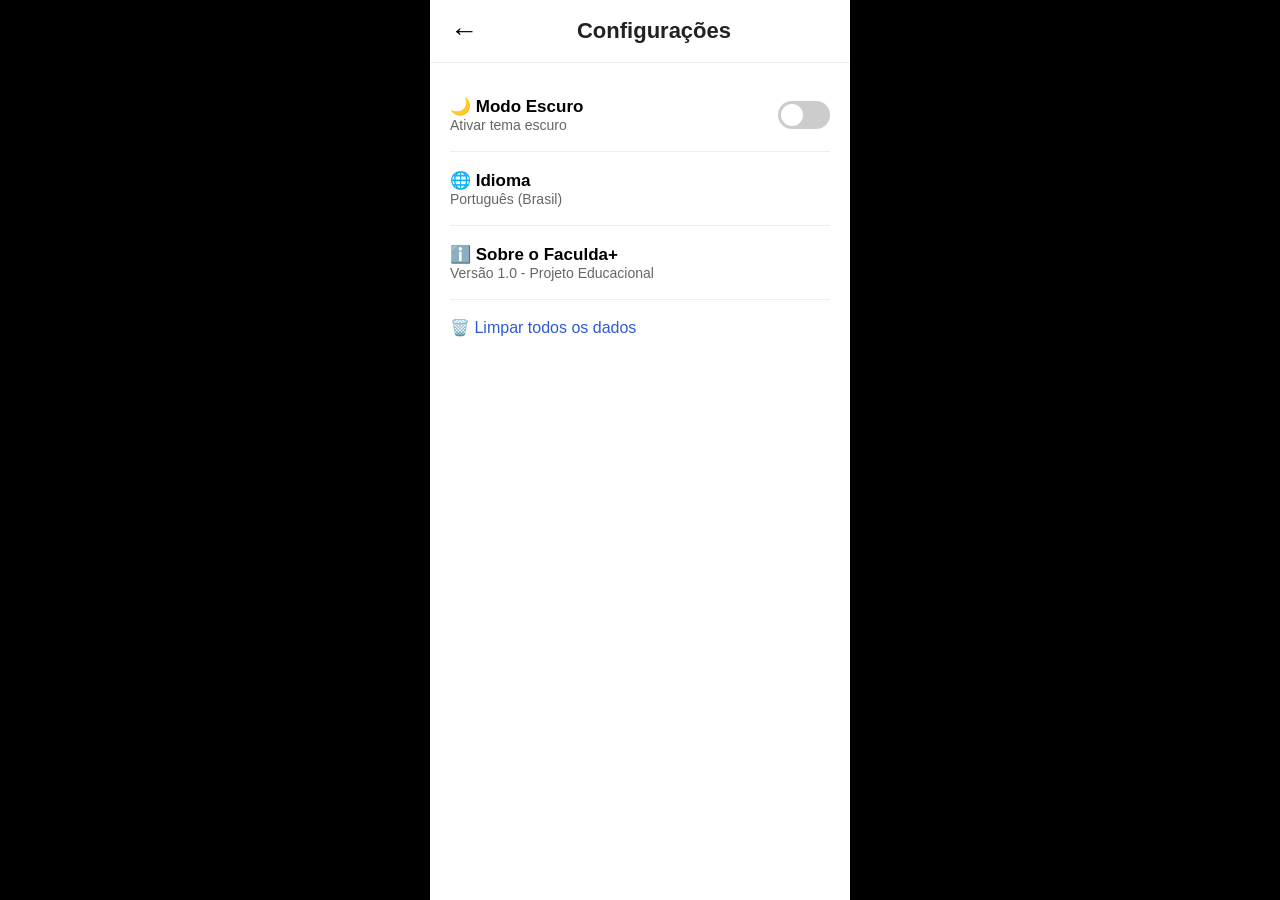
==== configuracoes.html @ e9c03b12 "Add files via upload" ====
<!DOCTYPE html>
<html lang="pt-BR">
<head>
  <meta charset="UTF-8" />
  <meta name="viewport" content="width=device-width, initial-scale=1.0" />
  <title>Configurações - Faculda+</title>
  <link rel="stylesheet" href="configuracoes-style.css" />
</head>
<body>
  <div class="app-container">

    <header class="header">
      <button onclick="window.history.back()" class="back-btn">←</button>
      <h1>Configurações</h1>
      <div></div>
    </header>

    <div class="settings-container">
      <div class="setting-item">
        <div>
          <strong>🌙 Modo Escuro</strong>
          <p>Ativar tema escuro</p>
        </div>
        <label class="switch">
          <input type="checkbox" id="darkModeToggle">
          <span class="slider"></span>
        </label>
      </div>

      <div class="setting-item">
        <div>
          <strong>🌐 Idioma</strong>
          <p>Português (Brasil)</p>
        </div>
      </div>

      <div class="setting-item">
        <div>
          <strong>ℹ️ Sobre o Faculda+</strong>
          <p>Versão 1.0 - Projeto Educacional</p>
        </div>
      </div>

      <div class="setting-item">
        <a href="#" id="clearData">🗑️ Limpar todos os dados</a>
      </div>
    </div>

  </div>

  <script src="configuracoes-script.js"></script>
</body>
</html>
---- configuracoes-style.css ----
* { margin: 0; padding: 0; box-sizing: border-box; }

body { 
  font-family: Arial, Helvetica, sans-serif; 
  background: #000; 
  transition: background 0.3s;
}

.app-container {
  max-width: 420px;
  margin: 0 auto;
  background: #fff;
  min-height: 100vh;
  transition: background 0.3s;
}

/* Modo Escuro */
body.dark-mode .app-container {
  background: #1a1a1a;
  color: #eee;
}

.header {
  display: flex;
  align-items: center;
  justify-content: space-between;
  padding: 15px 20px;
  background: #fff;
  border-bottom: 1px solid #eee;
}

body.dark-mode .header {
  background: #1f1f1f;
  border-bottom: 1px solid #333;
}

.back-btn {
  font-size: 28px;
  background: none;
  border: none;
  cursor: pointer;
}

h1 {
  font-size: 22px;
  color: #222;
}

body.dark-mode h1 {
  color: #fff;
}

/* Container das configurações */
.settings-container {
  padding: 15px 20px;
}

.setting-item {
  display: flex;
  justify-content: space-between;
  align-items: center;
  padding: 18px 0;
  border-bottom: 1px solid #eee;
}

body.dark-mode .setting-item {
  border-bottom: 1px solid #333;
}

.setting-item:last-child {
  border-bottom: none;
}

.setting-item strong {
  font-size: 17px;
}

.setting-item p {
  color: #666;
  font-size: 14px;
}

body.dark-mode .setting-item p {
  color: #aaa;
}

/* Toggle Switch */
.switch {
  position: relative;
  display: inline-block;
  width: 52px;
  height: 28px;
}

.switch input { opacity: 0; width: 0; height: 0; }

.slider {
  position: absolute;
  cursor: pointer;
  top: 0; left: 0; right: 0; bottom: 0;
  background-color: #ccc;
  transition: .4s;
  border-radius: 34px;
}

.slider:before {
  position: absolute;
  content: "";
  height: 22px;
  width: 22px;
  left: 3px;
  bottom: 3px;
  background-color: white;
  transition: .4s;
  border-radius: 50%;
}

input:checked + .slider {
  background-color: #2f5bd3;
}

input:checked + .slider:before {
  transform: translateX(24px);
}

/* Link */
a {
  color: #2f5bd3;
  text-decoration: none;
}

body.dark-mode a {
  color: #5a9cff;
}
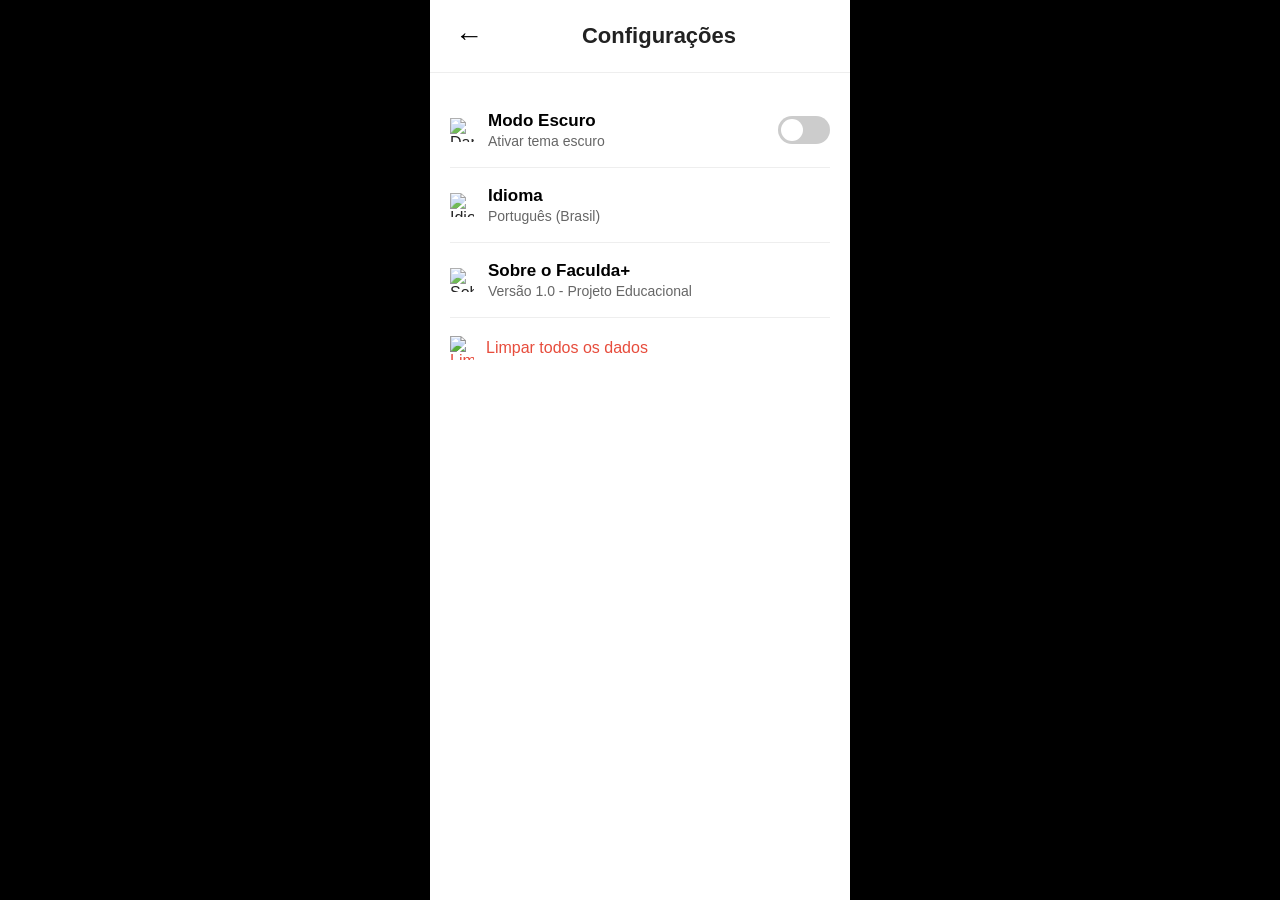
==== commit fb9a533e: "Add files via upload" ====
--- a/configuracoes.html
+++ b/configuracoes.html
@@ -16,10 +16,14 @@
     </header>
 
     <div class="settings-container">
+      
       <div class="setting-item">
-        <div>
-          <strong>🌙 Modo Escuro</strong>
-          <p>Ativar tema escuro</p>
+        <div class="setting-text">
+          <img src="https://cdn-icons-png.flaticon.com/512/7020/7020974.png" alt="Dark Mode" width="24" height="24">
+          <div>
+            <strong>Modo Escuro</strong>
+            <p>Ativar tema escuro</p>
+          </div>
         </div>
         <label class="switch">
           <input type="checkbox" id="darkModeToggle">
@@ -28,25 +32,33 @@
       </div>
 
       <div class="setting-item">
-        <div>
-          <strong>🌐 Idioma</strong>
-          <p>Português (Brasil)</p>
+        <div class="setting-text">
+          <img src="https://cdn-icons-png.flaticon.com/512/5968/5968890.png" alt="Idioma" width="24" height="24">
+          <div>
+            <strong>Idioma</strong>
+            <p>Português (Brasil)</p>
+          </div>
         </div>
       </div>
 
       <div class="setting-item">
-        <div>
-          <strong>ℹ️ Sobre o Faculda+</strong>
-          <p>Versão 1.0 - Projeto Educacional</p>
+        <div class="setting-text">
+          <img src="https://cdn-icons-png.flaticon.com/512/5968/5968894.png" alt="Sobre" width="24" height="24">
+          <div>
+            <strong>Sobre o Faculda+</strong>
+            <p>Versão 1.0 - Projeto Educacional</p>
+          </div>
         </div>
       </div>
 
       <div class="setting-item">
-        <a href="#" id="clearData">🗑️ Limpar todos os dados</a>
+        <a href="#" id="clearData" class="clear-link">
+          <img src="https://cdn-icons-png.flaticon.com/512/484/484662.png" alt="Limpar" width="24" height="24">
+          Limpar todos os dados
+        </a>
       </div>
+
     </div>
-
-  </div>
 
   <script src="configuracoes-script.js"></script>
 </body>
--- a/configuracoes-style.css
+++ b/configuracoes-style.css
@@ -1,9 +1,12 @@
-* { margin: 0; padding: 0; box-sizing: border-box; }
+* {
+  margin: 0;
+  padding: 0;
+  box-sizing: border-box;
+}
 
-body { 
-  font-family: Arial, Helvetica, sans-serif; 
-  background: #000; 
-  transition: background 0.3s;
+body {
+  font-family: Arial, Helvetica, sans-serif;
+  background: #000;
 }
 
 .app-container {
@@ -11,15 +14,9 @@
   margin: 0 auto;
   background: #fff;
   min-height: 100vh;
-  transition: background 0.3s;
 }
 
-/* Modo Escuro */
-body.dark-mode .app-container {
-  background: #1a1a1a;
-  color: #eee;
-}
-
+/* Header */
 .header {
   display: flex;
   align-items: center;
@@ -29,16 +26,12 @@
   border-bottom: 1px solid #eee;
 }
 
-body.dark-mode .header {
-  background: #1f1f1f;
-  border-bottom: 1px solid #333;
-}
-
 .back-btn {
   font-size: 28px;
   background: none;
   border: none;
   cursor: pointer;
+  padding: 5px;
 }
 
 h1 {
@@ -46,13 +39,9 @@
   color: #222;
 }
 
-body.dark-mode h1 {
-  color: #fff;
-}
-
-/* Container das configurações */
+/* Container */
 .settings-container {
-  padding: 15px 20px;
+  padding: 20px;
 }
 
 .setting-item {
@@ -61,10 +50,6 @@
   align-items: center;
   padding: 18px 0;
   border-bottom: 1px solid #eee;
-}
-
-body.dark-mode .setting-item {
-  border-bottom: 1px solid #333;
 }
 
 .setting-item:last-child {
@@ -78,10 +63,7 @@
 .setting-item p {
   color: #666;
   font-size: 14px;
-}
-
-body.dark-mode .setting-item p {
-  color: #aaa;
+  margin-top: 2px;
 }
 
 /* Toggle Switch */
@@ -123,12 +105,38 @@
   transform: translateX(24px);
 }
 
-/* Link */
+/* Link de limpar dados */
 a {
-  color: #2f5bd3;
+  color: #e74c3c;
   text-decoration: none;
+  font-size: 16px;
 }
 
-body.dark-mode a {
-  color: #5a9cff;
+a:hover {
+  text-decoration: underline;
+}
+
+.setting-text {
+  display: flex;
+  align-items: center;
+  gap: 14px;
+}
+
+.setting-text img {
+  width: 24px;
+  height: 24px;
+  opacity: 0.85;
+}
+
+.clear-link {
+  display: flex;
+  align-items: center;
+  gap: 12px;
+  color: #e74c3c;
+  text-decoration: none;
+  font-size: 16px;
+}
+
+.clear-link:hover {
+  text-decoration: underline;
 }
